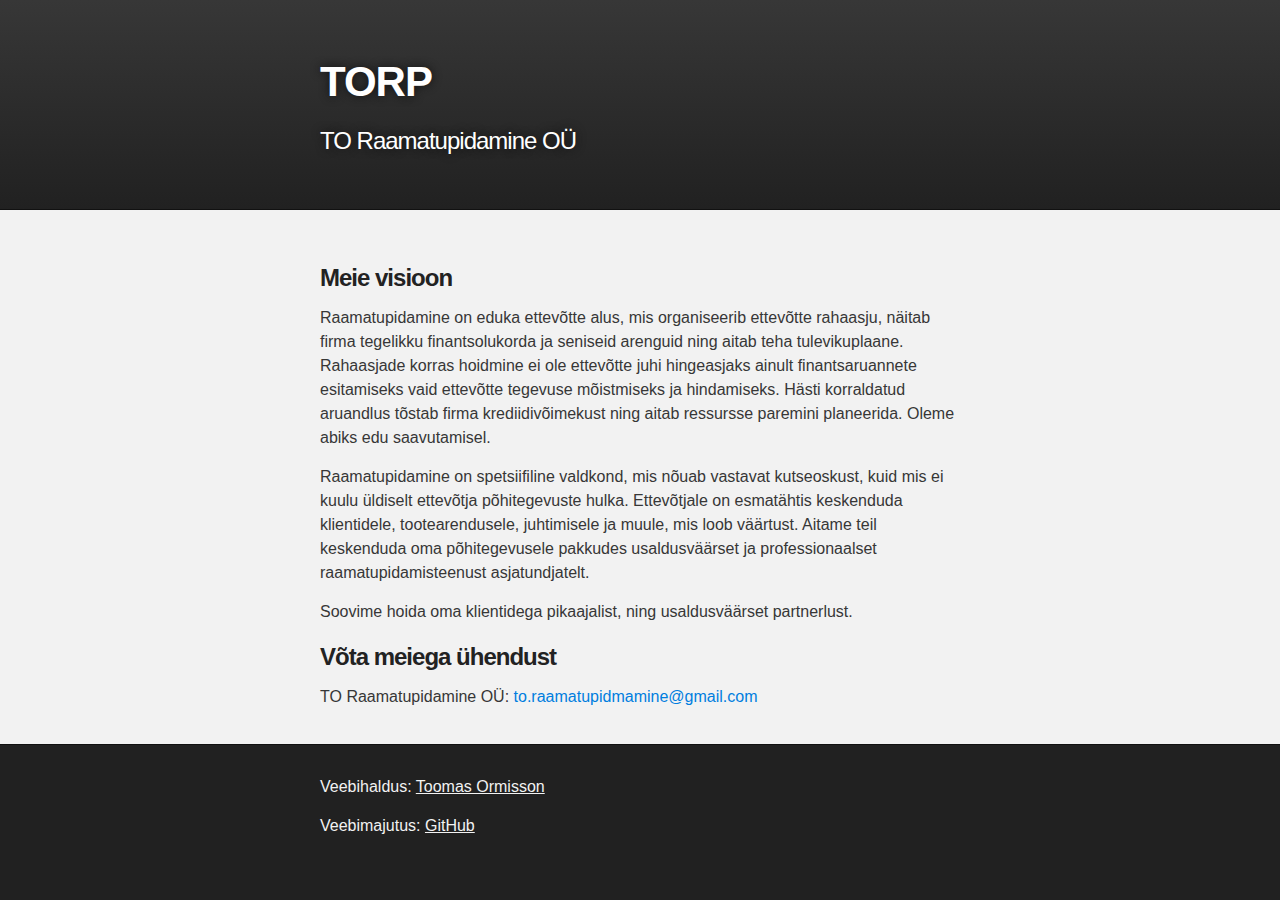
==== index.html @ 8da76a46 "Update index.html" ====
<!DOCTYPE html>
<html>

  <head>
    <meta charset='utf-8'>
    <meta http-equiv="X-UA-Compatible" content="chrome=1">
    <meta name="description" content="Torp.GitHub.io : Tiina Ormisson Raamatupidamine">

    <link rel="stylesheet" type="text/css" media="screen" href="stylesheets/stylesheet.css">

    <title>TO Raamatupidamine OÜ</title>
  </head>

  <body>

    <!-- HEADER -->
    <div id="header_wrap" class="outer">
        <header class="inner">
          
          <h1 id="project_title">TORP</h1>
          <h2 id="project_tagline">TO Raamatupidamine OÜ</h2>

        </header>
    </div>

    <!-- MAIN CONTENT -->
    <div id="main_content_wrap" class="outer">
      <section id="main_content" class="inner">
        <h3>
<a id="welcome-to-github-pages" class="anchor" href="#welcome-to-github-pages" aria-hidden="true"><span class="octicon octicon-link"></span></a>Meie visioon</h3>

<p>Raamatupidamine on eduka ettevõtte alus, mis organiseerib ettevõtte rahaasju, näitab firma tegelikku finantsolukorda ja seniseid arenguid ning aitab teha tulevikuplaane.  Rahaasjade korras hoidmine ei ole ettevõtte juhi hingeasjaks ainult finantsaruannete esitamiseks vaid ettevõtte tegevuse mõistmiseks ja hindamiseks. Hästi korraldatud aruandlus tõstab firma krediidivõimekust ning aitab ressursse paremini planeerida. Oleme abiks edu saavutamisel.</p>
<p>Raamatupidamine on spetsiifiline valdkond, mis nõuab vastavat kutseoskust, kuid mis ei kuulu üldiselt ettevõtja põhitegevuste hulka. Ettevõtjale on esmatähtis keskenduda klientidele, tootearendusele, juhtimisele ja muule, mis loob väärtust. Aitame teil keskenduda oma põhitegevusele pakkudes usaldusväärset ja professionaalset raamatupidamisteenust asjatundjatelt.</p>
<p>Soovime hoida oma klientidega pikaajalist, ning usaldusväärset partnerlust.</p>

<h3>
<a id="support-or-contact" class="anchor" href="#support-or-contact" aria-hidden="true"><span class="octicon octicon-link"></span></a>Võta meiega ühendust</h3>

<p>TO Raamatupidamine OÜ: <a href="mailto:to.raamatupidmamine@gmail.com">to.raamatupidmamine@gmail.com</a></p>
      </section>
    </div>

    <!-- FOOTER  -->
    <div id="footer_wrap" class="outer">
      <footer class="inner">
        <p class="copyright">Veebihaldus: <a href="https://www.linkedin.com/profile/preview?vpa=pub&locale=en_US">Toomas Ormisson</a></p>
        <p>Veebimajutus: <a href="http://pages.github.com">GitHub</a></p>
      </footer>
    </div>

    

  </body>
</html>
---- stylesheets/stylesheet.css ----
/*******************************************************************************
Slate Theme for GitHub Pages
by Jason Costello, @jsncostello
*******************************************************************************/

@import url(pygment_trac.css);

/*******************************************************************************
MeyerWeb Reset
*******************************************************************************/

html, body, div, span, applet, object, iframe,
h1, h2, h3, h4, h5, h6, p, blockquote, pre,
a, abbr, acronym, address, big, cite, code,
del, dfn, em, img, ins, kbd, q, s, samp,
small, strike, strong, sub, sup, tt, var,
b, u, i, center,
dl, dt, dd, ol, ul, li,
fieldset, form, label, legend,
table, caption, tbody, tfoot, thead, tr, th, td,
article, aside, canvas, details, embed,
figure, figcaption, footer, header, hgroup,
menu, nav, output, ruby, section, summary,
time, mark, audio, video {
  margin: 0;
  padding: 0;
  border: 0;
  font: inherit;
  vertical-align: baseline;
}

/* HTML5 display-role reset for older browsers */
article, aside, details, figcaption, figure,
footer, header, hgroup, menu, nav, section {
  display: block;
}

ol, ul {
  list-style: none;
}

table {
  border-collapse: collapse;
  border-spacing: 0;
}

/*******************************************************************************
Theme Styles
*******************************************************************************/

body {
  box-sizing: border-box;
  color:#373737;
  background: #212121;
  font-size: 16px;
  font-family: 'Myriad Pro', Calibri, Helvetica, Arial, sans-serif;
  line-height: 1.5;
  -webkit-font-smoothing: antialiased;
}

h1, h2, h3, h4, h5, h6 {
  margin: 10px 0;
  font-weight: 700;
  color:#222222;
  font-family: 'Lucida Grande', 'Calibri', Helvetica, Arial, sans-serif;
  letter-spacing: -1px;
}

h1 {
  font-size: 36px;
  font-weight: 700;
}

h2 {
  padding-bottom: 10px;
  font-size: 32px;
  background: url('../images/bg_hr.png') repeat-x bottom;
}

h3 {
  font-size: 24px;
}

h4 {
  font-size: 21px;
}

h5 {
  font-size: 18px;
}

h6 {
  font-size: 16px;
}

p {
  margin: 10px 0 15px 0;
}

footer p {
  color: #f2f2f2;
}

a {
  text-decoration: none;
  color: #007edf;
  text-shadow: none;

  transition: color 0.5s ease;
  transition: text-shadow 0.5s ease;
  -webkit-transition: color 0.5s ease;
  -webkit-transition: text-shadow 0.5s ease;
  -moz-transition: color 0.5s ease;
  -moz-transition: text-shadow 0.5s ease;
  -o-transition: color 0.5s ease;
  -o-transition: text-shadow 0.5s ease;
  -ms-transition: color 0.5s ease;
  -ms-transition: text-shadow 0.5s ease;
}

a:hover, a:focus {text-decoration: underline;}

footer a {
  color: #F2F2F2;
  text-decoration: underline;
}

em {
  font-style: italic;
}

strong {
  font-weight: bold;
}

img {
  position: relative;
  margin: 0 auto;
  max-width: 739px;
  padding: 5px;
  margin: 10px 0 10px 0;
  border: 1px solid #ebebeb;

  box-shadow: 0 0 5px #ebebeb;
  -webkit-box-shadow: 0 0 5px #ebebeb;
  -moz-box-shadow: 0 0 5px #ebebeb;
  -o-box-shadow: 0 0 5px #ebebeb;
  -ms-box-shadow: 0 0 5px #ebebeb;
}

p img {
  display: inline;
  margin: 0;
  padding: 0;
  vertical-align: middle;
  text-align: center;
  border: none;
}

pre, code {
  width: 100%;
  color: #222;
  background-color: #fff;

  font-family: Monaco, "Bitstream Vera Sans Mono", "Lucida Console", Terminal, monospace;
  font-size: 14px;

  border-radius: 2px;
  -moz-border-radius: 2px;
  -webkit-border-radius: 2px;
}

pre {
  width: 100%;
  padding: 10px;
  box-shadow: 0 0 10px rgba(0,0,0,.1);
  overflow: auto;
}

code {
  padding: 3px;
  margin: 0 3px;
  box-shadow: 0 0 10px rgba(0,0,0,.1);
}

pre code {
  display: block;
  box-shadow: none;
}

blockquote {
  color: #666;
  margin-bottom: 20px;
  padding: 0 0 0 20px;
  border-left: 3px solid #bbb;
}


ul, ol, dl {
  margin-bottom: 15px
}

ul {
  list-style-position: inside;
  list-style: disc;
  padding-left: 20px;
}

ol {
  list-style-position: inside;
  list-style: decimal;
  padding-left: 20px;
}

dl dt {
  font-weight: bold;
}

dl dd {
  padding-left: 20px;
  font-style: italic;
}

dl p {
  padding-left: 20px;
  font-style: italic;
}

hr {
  height: 1px;
  margin-bottom: 5px;
  border: none;
  background: url('../images/bg_hr.png') repeat-x center;
}

table {
  border: 1px solid #373737;
  margin-bottom: 20px;
  text-align: left;
 }

th {
  font-family: 'Lucida Grande', 'Helvetica Neue', Helvetica, Arial, sans-serif;
  padding: 10px;
  background: #373737;
  color: #fff;
 }

td {
  padding: 10px;
  border: 1px solid #373737;
 }

form {
  background: #f2f2f2;
  padding: 20px;
}

/*******************************************************************************
Full-Width Styles
*******************************************************************************/

.outer {
  width: 100%;
}

.inner {
  position: relative;
  max-width: 640px;
  padding: 20px 10px;
  margin: 0 auto;
}

#forkme_banner {
  display: block;
  position: absolute;
  top:0;
  right: 10px;
  z-index: 10;
  padding: 10px 50px 10px 10px;
  color: #fff;
  background: url('../images/blacktocat.png') #0090ff no-repeat 95% 50%;
  font-weight: 700;
  box-shadow: 0 0 10px rgba(0,0,0,.5);
  border-bottom-left-radius: 2px;
  border-bottom-right-radius: 2px;
}

#header_wrap {
  background: #212121;
  background: -moz-linear-gradient(top, #373737, #212121);
  background: -webkit-linear-gradient(top, #373737, #212121);
  background: -ms-linear-gradient(top, #373737, #212121);
  background: -o-linear-gradient(top, #373737, #212121);
  background: linear-gradient(top, #373737, #212121);
}

#header_wrap .inner {
  padding: 50px 10px 30px 10px;
}

#project_title {
  margin: 0;
  color: #fff;
  font-size: 42px;
  font-weight: 700;
  text-shadow: #111 0px 0px 10px;
}

#project_tagline {
  color: #fff;
  font-size: 24px;
  font-weight: 300;
  background: none;
  text-shadow: #111 0px 0px 10px;
}

#downloads {
  position: absolute;
  width: 210px;
  z-index: 10;
  bottom: -40px;
  right: 0;
  height: 70px;
  background: url('../images/icon_download.png') no-repeat 0% 90%;
}

.zip_download_link {
  display: block;
  float: right;
  width: 90px;
  height:70px;
  text-indent: -5000px;
  overflow: hidden;
  background: url(../images/sprite_download.png) no-repeat bottom left;
}

.tar_download_link {
  display: block;
  float: right;
  width: 90px;
  height:70px;
  text-indent: -5000px;
  overflow: hidden;
  background: url(../images/sprite_download.png) no-repeat bottom right;
  margin-left: 10px;
}

.zip_download_link:hover {
  background: url(../images/sprite_download.png) no-repeat top left;
}

.tar_download_link:hover {
  background: url(../images/sprite_download.png) no-repeat top right;
}

#main_content_wrap {
  background: #f2f2f2;
  border-top: 1px solid #111;
  border-bottom: 1px solid #111;
}

#main_content {
  padding-top: 40px;
}

#footer_wrap {
  background: #212121;
}



/*******************************************************************************
Small Device Styles
*******************************************************************************/

@media screen and (max-width: 480px) {
  body {
    font-size:14px;
  }

  #downloads {
    display: none;
  }

  .inner {
    min-width: 320px;
    max-width: 480px;
  }

  #project_title {
  font-size: 32px;
  }

  h1 {
    font-size: 28px;
  }

  h2 {
    font-size: 24px;
  }

  h3 {
    font-size: 21px;
  }

  h4 {
    font-size: 18px;
  }

  h5 {
    font-size: 14px;
  }

  h6 {
    font-size: 12px;
  }

  code, pre {
    min-width: 320px;
    max-width: 480px;
    font-size: 11px;
  }

}
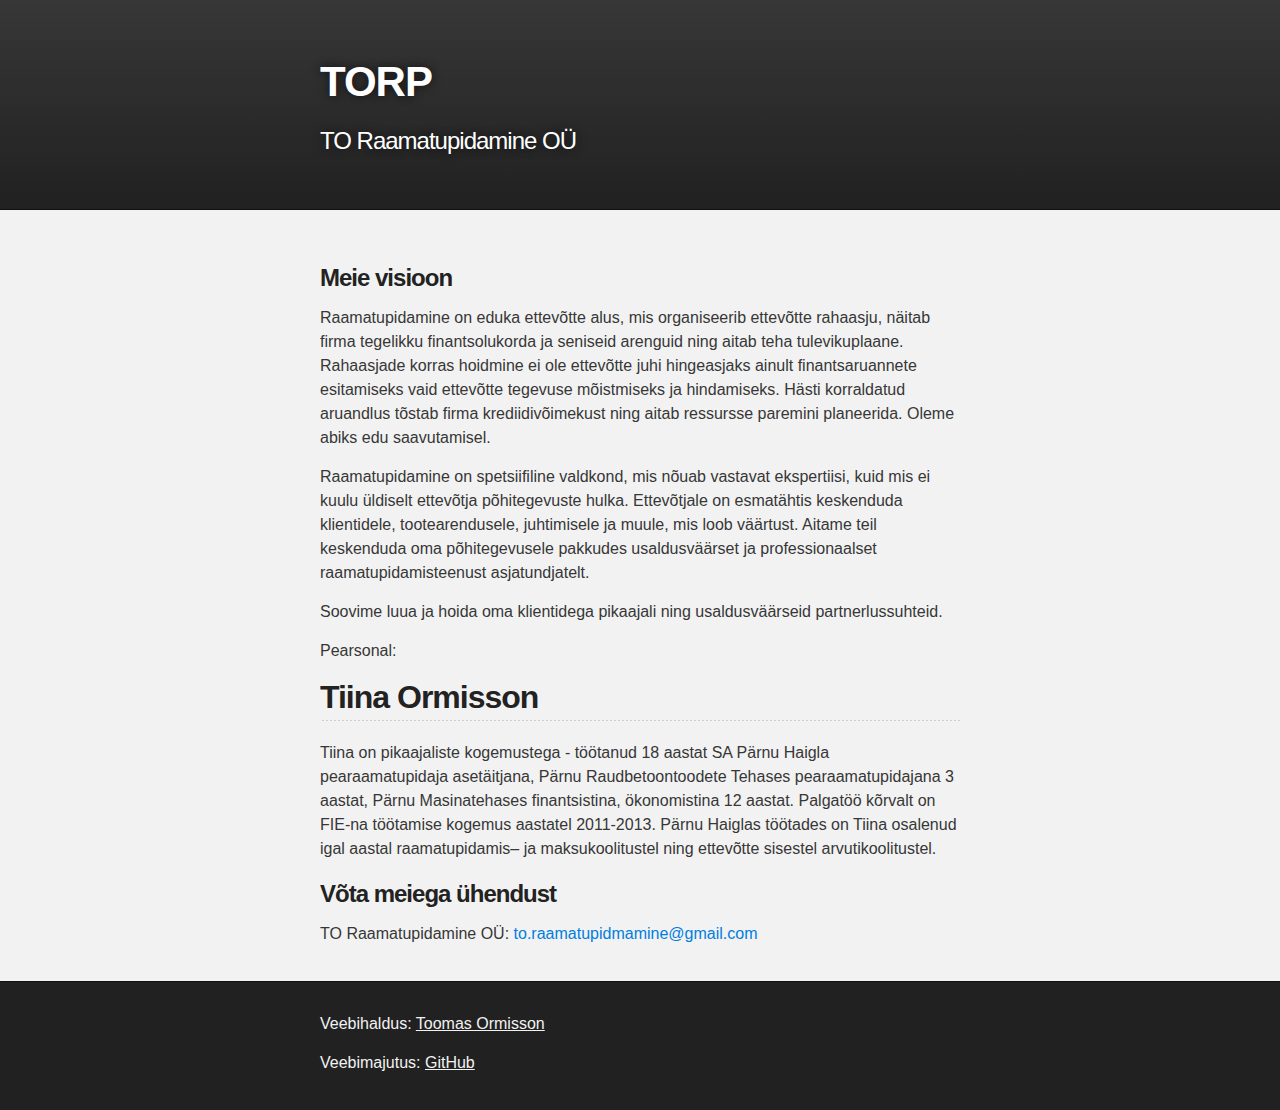
==== commit ac862077: "CV index.html" ====
--- a/index.html
+++ b/index.html
@@ -30,8 +30,14 @@
 <a id="welcome-to-github-pages" class="anchor" href="#welcome-to-github-pages" aria-hidden="true"><span class="octicon octicon-link"></span></a>Meie visioon</h3>
 
 <p>Raamatupidamine on eduka ettevõtte alus, mis organiseerib ettevõtte rahaasju, näitab firma tegelikku finantsolukorda ja seniseid arenguid ning aitab teha tulevikuplaane.  Rahaasjade korras hoidmine ei ole ettevõtte juhi hingeasjaks ainult finantsaruannete esitamiseks vaid ettevõtte tegevuse mõistmiseks ja hindamiseks. Hästi korraldatud aruandlus tõstab firma krediidivõimekust ning aitab ressursse paremini planeerida. Oleme abiks edu saavutamisel.</p>
-<p>Raamatupidamine on spetsiifiline valdkond, mis nõuab vastavat kutseoskust, kuid mis ei kuulu üldiselt ettevõtja põhitegevuste hulka. Ettevõtjale on esmatähtis keskenduda klientidele, tootearendusele, juhtimisele ja muule, mis loob väärtust. Aitame teil keskenduda oma põhitegevusele pakkudes usaldusväärset ja professionaalset raamatupidamisteenust asjatundjatelt.</p>
-<p>Soovime hoida oma klientidega pikaajalist, ning usaldusväärset partnerlust.</p>
+<p>Raamatupidamine on spetsiifiline valdkond, mis nõuab vastavat ekspertiisi, kuid mis ei kuulu üldiselt ettevõtja põhitegevuste hulka. Ettevõtjale on esmatähtis keskenduda klientidele, tootearendusele, juhtimisele ja muule, mis loob väärtust. Aitame teil keskenduda oma põhitegevusele pakkudes usaldusväärset ja professionaalset raamatupidamisteenust asjatundjatelt.</p>
+<p>Soovime luua ja hoida oma klientidega pikaajali ning usaldusväärseid partnerlussuhteid.</p>
+
+<a id="welcome-to-github-pages" class="anchor" href="#welcome-to-github-pages" aria-hidden="true"><span class="octicon octicon-link"></span></a>Pearsonal:</h3>
+<h2>Tiina Ormisson</h2>
+<p>Tiina on pikaajaliste kogemustega - töötanud 18 aastat SA Pärnu Haigla pearaamatupidaja asetäitjana, Pärnu Raudbetoontoodete Tehases pearaamatupidajana 3 aastat, Pärnu Masinatehases finantsistina, ökonomistina 12 aastat. Palgatöö kõrvalt on FIE-na töötamise kogemus aastatel 2011-2013.
+Pärnu Haiglas töötades on Tiina osalenud igal aastal  raamatupidamis– ja maksukoolitustel ning ettevõtte sisestel arvutikoolitustel.
+</p>
 
 <h3>
 <a id="support-or-contact" class="anchor" href="#support-or-contact" aria-hidden="true"><span class="octicon octicon-link"></span></a>Võta meiega ühendust</h3>
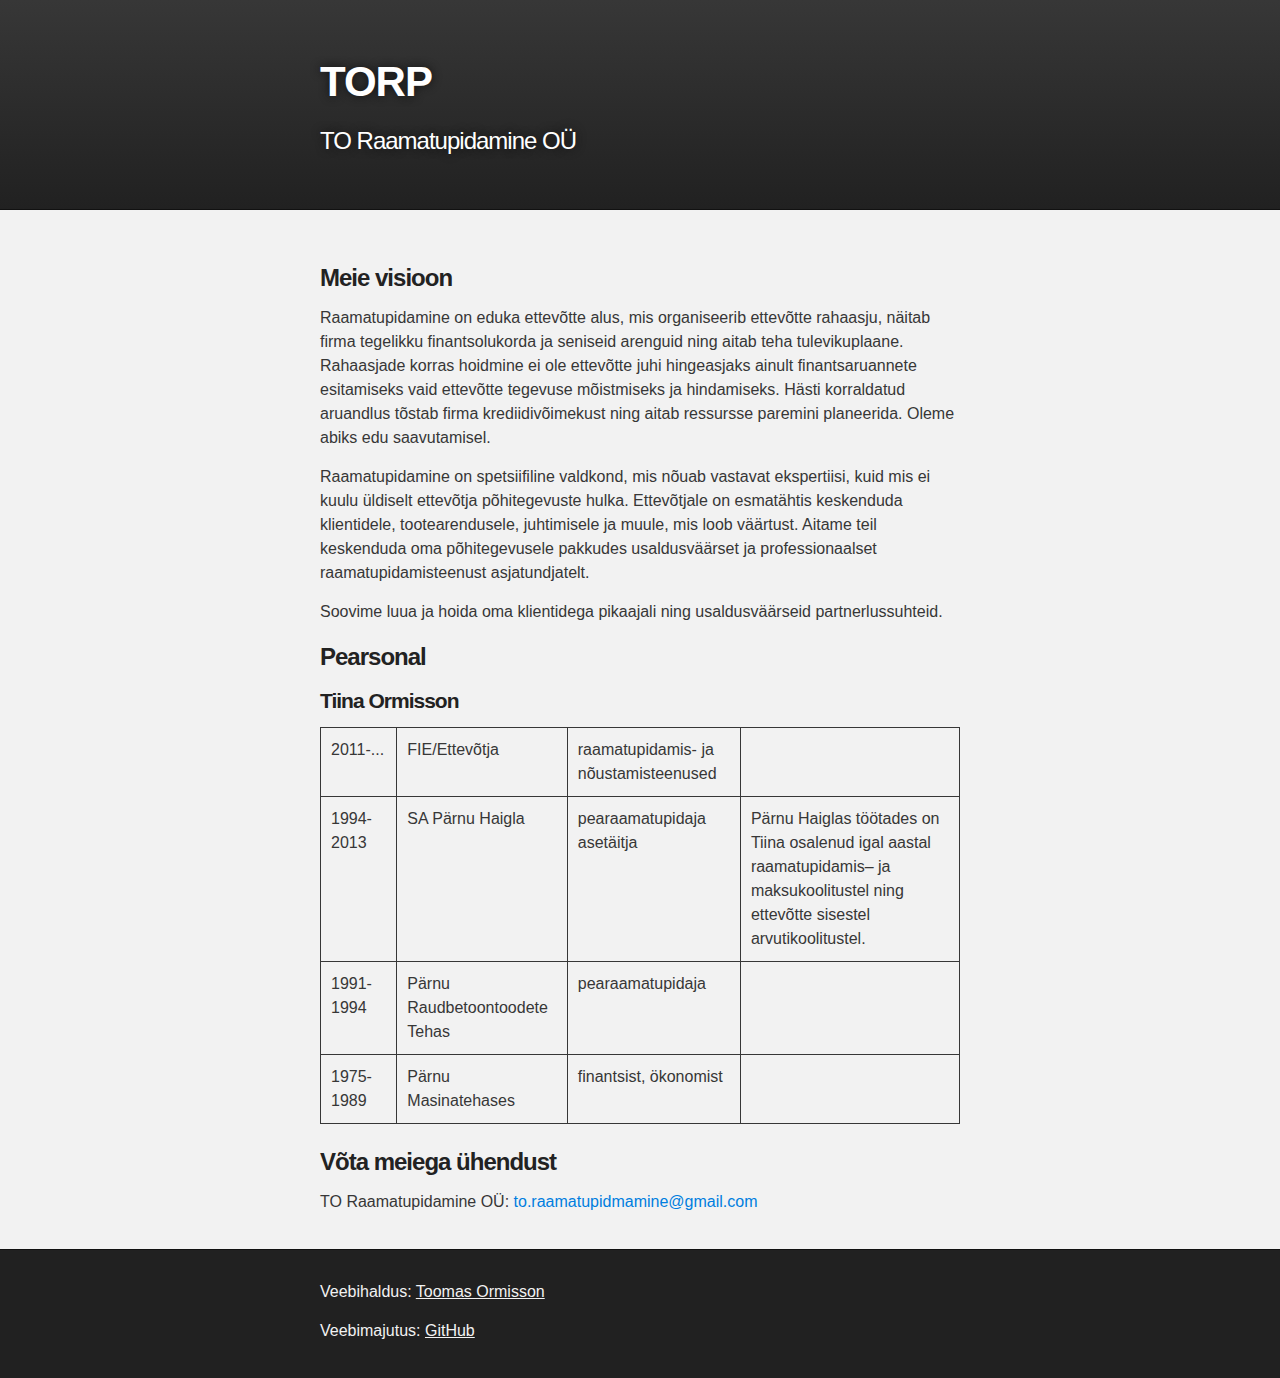
==== commit 5e3e8d17: "cv table" ====
--- a/index.html
+++ b/index.html
@@ -26,18 +26,43 @@
     <!-- MAIN CONTENT -->
     <div id="main_content_wrap" class="outer">
       <section id="main_content" class="inner">
-        <h3>
-<a id="welcome-to-github-pages" class="anchor" href="#welcome-to-github-pages" aria-hidden="true"><span class="octicon octicon-link"></span></a>Meie visioon</h3>
-
+        <h3><a id="welcome-to-github-pages" class="anchor" href="#welcome-to-github-pages" aria-hidden="true"><span class="octicon octicon-link"></span></a>Meie visioon</h3>
+        
 <p>Raamatupidamine on eduka ettevõtte alus, mis organiseerib ettevõtte rahaasju, näitab firma tegelikku finantsolukorda ja seniseid arenguid ning aitab teha tulevikuplaane.  Rahaasjade korras hoidmine ei ole ettevõtte juhi hingeasjaks ainult finantsaruannete esitamiseks vaid ettevõtte tegevuse mõistmiseks ja hindamiseks. Hästi korraldatud aruandlus tõstab firma krediidivõimekust ning aitab ressursse paremini planeerida. Oleme abiks edu saavutamisel.</p>
 <p>Raamatupidamine on spetsiifiline valdkond, mis nõuab vastavat ekspertiisi, kuid mis ei kuulu üldiselt ettevõtja põhitegevuste hulka. Ettevõtjale on esmatähtis keskenduda klientidele, tootearendusele, juhtimisele ja muule, mis loob väärtust. Aitame teil keskenduda oma põhitegevusele pakkudes usaldusväärset ja professionaalset raamatupidamisteenust asjatundjatelt.</p>
 <p>Soovime luua ja hoida oma klientidega pikaajali ning usaldusväärseid partnerlussuhteid.</p>
 
-<a id="welcome-to-github-pages" class="anchor" href="#welcome-to-github-pages" aria-hidden="true"><span class="octicon octicon-link"></span></a>Pearsonal:</h3>
-<h2>Tiina Ormisson</h2>
-<p>Tiina on pikaajaliste kogemustega - töötanud 18 aastat SA Pärnu Haigla pearaamatupidaja asetäitjana, Pärnu Raudbetoontoodete Tehases pearaamatupidajana 3 aastat, Pärnu Masinatehases finantsistina, ökonomistina 12 aastat. Palgatöö kõrvalt on FIE-na töötamise kogemus aastatel 2011-2013.
-Pärnu Haiglas töötades on Tiina osalenud igal aastal  raamatupidamis– ja maksukoolitustel ning ettevõtte sisestel arvutikoolitustel.
-</p>
+<h3><a id="welcome-to-github-pages" class="anchor" href="#welcome-to-github-pages" aria-hidden="true"><span class="octicon octicon-link"></span></a>Pearsonal</h3>
+
+<h4>Tiina Ormisson</h4>
+
+<table style="width:100%">
+  <tr>
+    <td>2011-...</td>
+    <td>FIE/Ettevõtja</td>		
+    <td>raamatupidamis- ja nõustamisteenused</td>
+    <td></td>
+  </tr>
+  <tr>
+    <td>1994-2013</td>
+    <td>SA Pärnu Haigla</td>		
+    <td>pearaamatupidaja asetäitja</td>
+    <td>Pärnu Haiglas töötades on Tiina osalenud igal aastal  raamatupidamis– ja maksukoolitustel ning ettevõtte sisestel arvutikoolitustel.</td>
+  </tr>
+  <tr>
+    <td>1991-1994</td>
+    <td>Pärnu Raudbetoontoodete Tehas</td>		
+    <td>pearaamatupidaja</td>
+    <td></td>
+  </tr>
+  <tr>
+    <td>1975-1989</td>
+    <td>Pärnu Masinatehases</td>		
+    <td>finantsist, ökonomist</td>
+    <td></td>
+  </tr>
+</table>
+
 
 <h3>
 <a id="support-or-contact" class="anchor" href="#support-or-contact" aria-hidden="true"><span class="octicon octicon-link"></span></a>Võta meiega ühendust</h3>
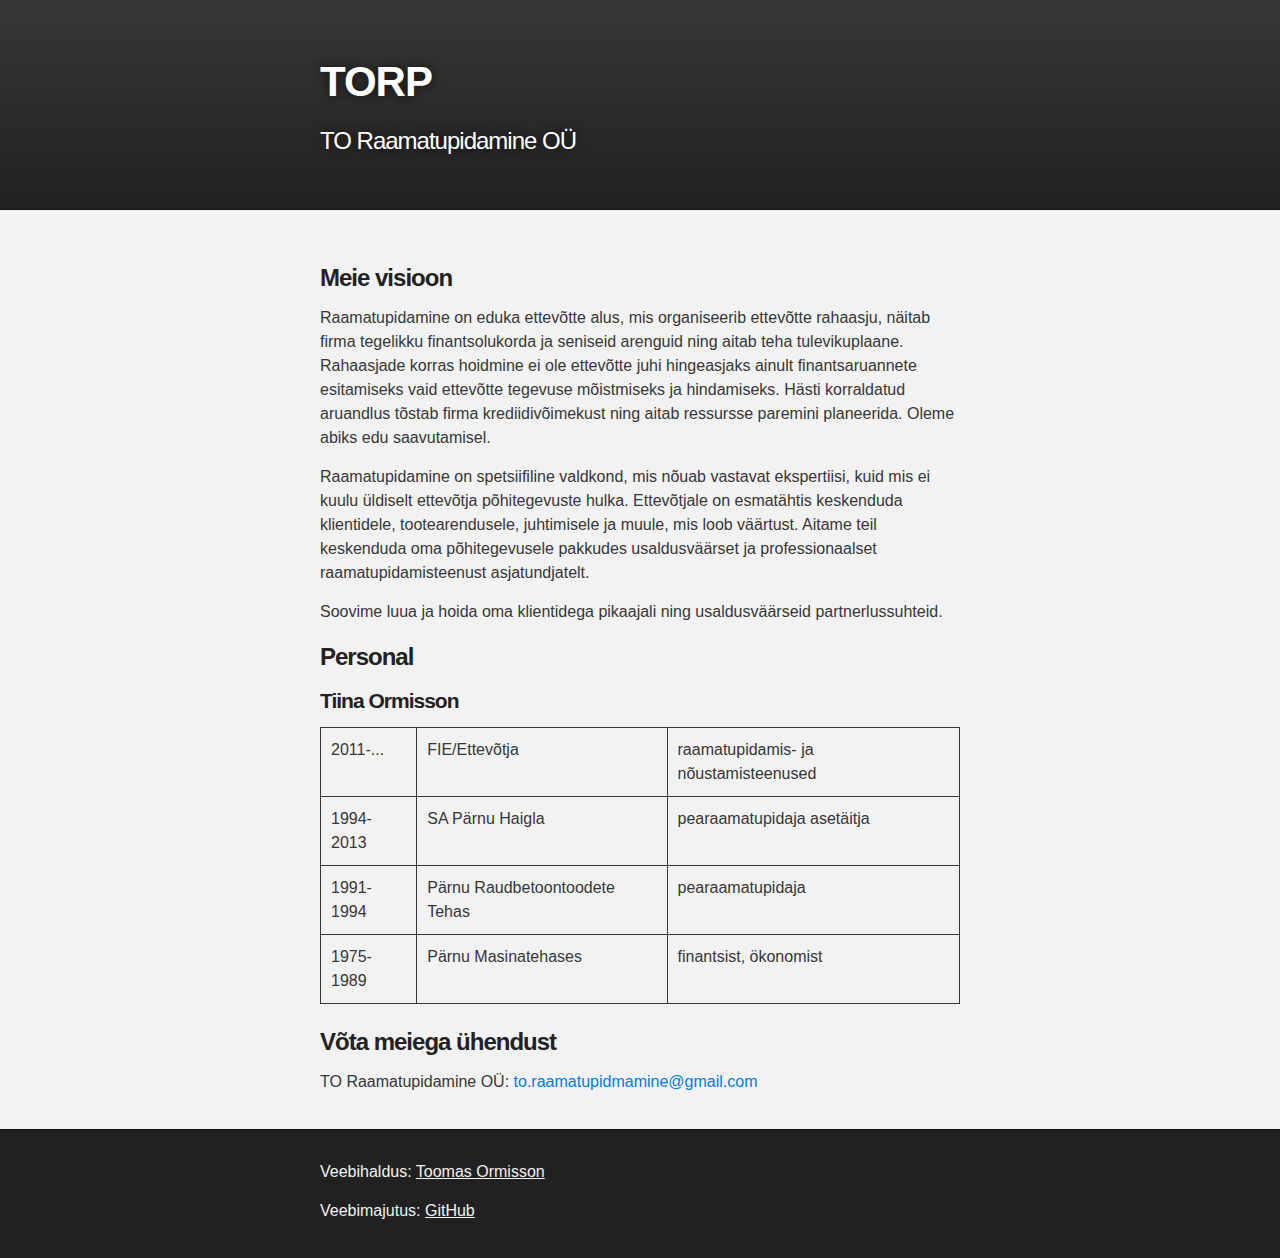
==== commit 51c45e52: "typo" ====
--- a/index.html
+++ b/index.html
@@ -32,7 +32,7 @@
 <p>Raamatupidamine on spetsiifiline valdkond, mis nõuab vastavat ekspertiisi, kuid mis ei kuulu üldiselt ettevõtja põhitegevuste hulka. Ettevõtjale on esmatähtis keskenduda klientidele, tootearendusele, juhtimisele ja muule, mis loob väärtust. Aitame teil keskenduda oma põhitegevusele pakkudes usaldusväärset ja professionaalset raamatupidamisteenust asjatundjatelt.</p>
 <p>Soovime luua ja hoida oma klientidega pikaajali ning usaldusväärseid partnerlussuhteid.</p>
 
-<h3><a id="welcome-to-github-pages" class="anchor" href="#welcome-to-github-pages" aria-hidden="true"><span class="octicon octicon-link"></span></a>Pearsonal</h3>
+<h3><a id="welcome-to-github-pages" class="anchor" href="#welcome-to-github-pages" aria-hidden="true"><span class="octicon octicon-link"></span></a>Personal</h3>
 
 <h4>Tiina Ormisson</h4>
 
@@ -41,25 +41,21 @@
     <td>2011-...</td>
     <td>FIE/Ettevõtja</td>		
     <td>raamatupidamis- ja nõustamisteenused</td>
-    <td></td>
   </tr>
   <tr>
     <td>1994-2013</td>
     <td>SA Pärnu Haigla</td>		
     <td>pearaamatupidaja asetäitja</td>
-    <td>Pärnu Haiglas töötades on Tiina osalenud igal aastal  raamatupidamis– ja maksukoolitustel ning ettevõtte sisestel arvutikoolitustel.</td>
   </tr>
   <tr>
     <td>1991-1994</td>
     <td>Pärnu Raudbetoontoodete Tehas</td>		
     <td>pearaamatupidaja</td>
-    <td></td>
   </tr>
   <tr>
     <td>1975-1989</td>
     <td>Pärnu Masinatehases</td>		
     <td>finantsist, ökonomist</td>
-    <td></td>
   </tr>
 </table>
 
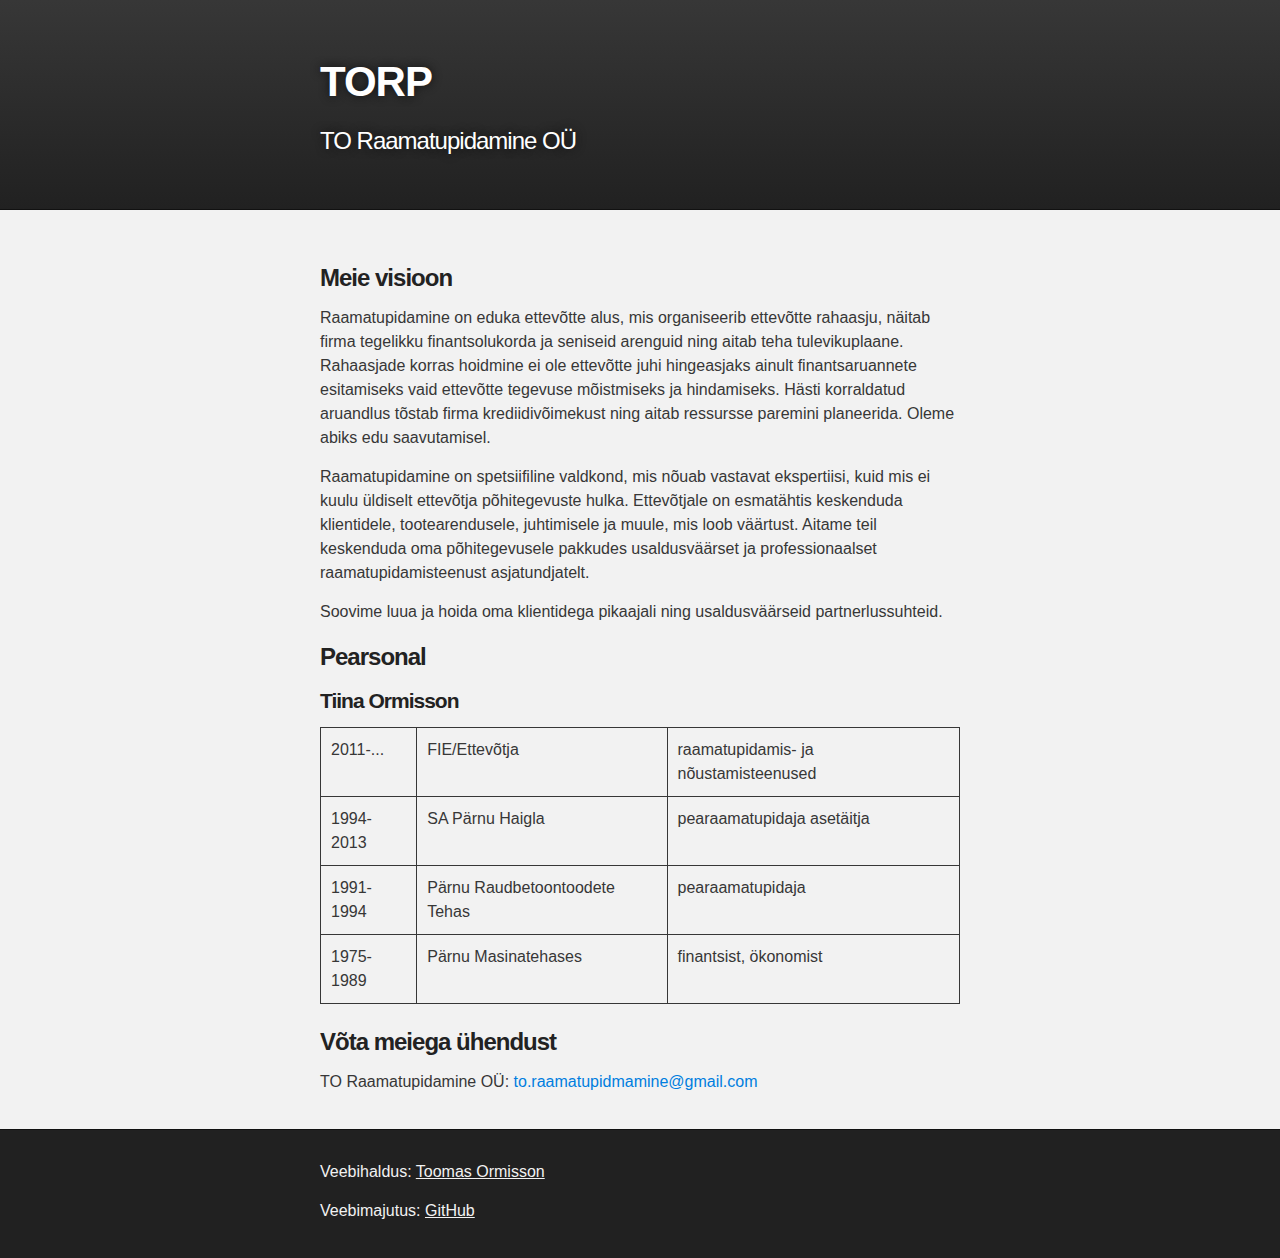
==== commit 1a90a0e1: "Revert "testcommit"" ====
--- a/index.html
+++ b/index.html
@@ -32,7 +32,7 @@
 <p>Raamatupidamine on spetsiifiline valdkond, mis nõuab vastavat ekspertiisi, kuid mis ei kuulu üldiselt ettevõtja põhitegevuste hulka. Ettevõtjale on esmatähtis keskenduda klientidele, tootearendusele, juhtimisele ja muule, mis loob väärtust. Aitame teil keskenduda oma põhitegevusele pakkudes usaldusväärset ja professionaalset raamatupidamisteenust asjatundjatelt.</p>
 <p>Soovime luua ja hoida oma klientidega pikaajali ning usaldusväärseid partnerlussuhteid.</p>
 
-<h3><a id="welcome-to-github-pages" class="anchor" href="#welcome-to-github-pages" aria-hidden="true"><span class="octicon octicon-link"></span></a>Personal</h3>
+<h3><a id="welcome-to-github-pages" class="anchor" href="#welcome-to-github-pages" aria-hidden="true"><span class="octicon octicon-link"></span></a>Pearsonal</h3>
 
 <h4>Tiina Ormisson</h4>
 
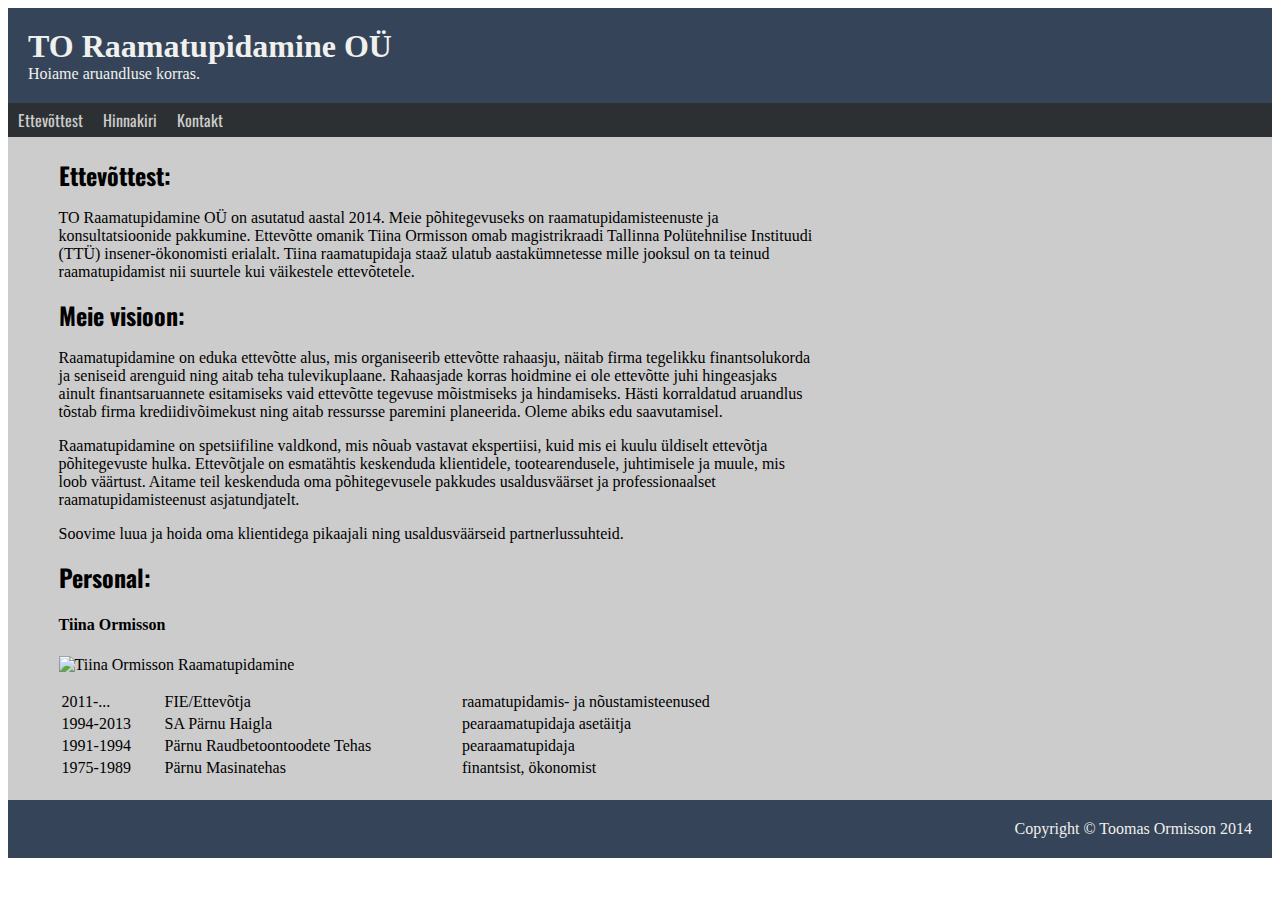
==== commit 0fc222e7: "changes to validate HTML/CSS" ====
--- a/index.html
+++ b/index.html
@@ -3,79 +3,90 @@
 
   <head>
     <meta charset='utf-8'>
-    <meta http-equiv="X-UA-Compatible" content="chrome=1">
-    <meta name="description" content="Torp.GitHub.io : Tiina Ormisson Raamatupidamine">
-
-    <link rel="stylesheet" type="text/css" media="screen" href="stylesheets/stylesheet.css">
-
+    <link rel="stylesheet" type="text/css" media="screen" href="css/main.css">
+<link href='http://fonts.googleapis.com/css?family=Oswald:400,700,300' rel='stylesheet' type='text/css'>
+<link href='http://fonts.googleapis.com/css?family=Tinos:400,700' rel='stylesheet' type='text/css'>
     <title>TO Raamatupidamine OÜ</title>
   </head>
 
   <body>
+  
+<div id="container">
+	<div id="header">
+		<h1>
+			TO Raamatupidamine OÜ
+		</h1>
+		Hoiame aruandluse korras.
+	</div>
+	<div id="navigation">
+		<ul>
+			<li><a href="index.html">Ettevõttest</a></li>
+			<li><a href="hinnakiri.html">Hinnakiri</a></li>
+			<li><a href="kontakt.html">Kontakt</a></li>
+		</ul>
+	</div>
+	<div id="content-container">
+		<div id="content">
+			
+			<h2>Ettevõttest:</h2>
+			<p>
+			TO Raamatupidamine OÜ on asutatud aastal 2014. Meie põhitegevuseks on raamatupidamisteenuste ja konsultatsioonide pakkumine.
+			Ettevõtte omanik Tiina Ormisson omab magistrikraadi Tallinna Polütehnilise Instituudi (TTÜ) insener-ökonomisti erialalt. Tiina
+			raamatupidaja staaž ulatub aastakümnetesse mille jooksul on ta teinud raamatupidamist nii suurtele kui väikestele ettevõtetele.
+			</p>
+			
+			<h2>Meie visioon:</h2>
+			<p>
+			Raamatupidamine on eduka ettevõtte alus, mis organiseerib ettevõtte rahaasju, näitab firma tegelikku finantsolukorda ja seniseid arenguid ning aitab teha tulevikuplaane. Rahaasjade korras hoidmine ei ole ettevõtte juhi hingeasjaks ainult finantsaruannete esitamiseks vaid ettevõtte tegevuse mõistmiseks ja hindamiseks. Hästi korraldatud aruandlus tõstab firma krediidivõimekust ning aitab ressursse paremini planeerida. Oleme abiks edu saavutamisel.
+			</p>
+			
+			<p>
+			Raamatupidamine on spetsiifiline valdkond, mis nõuab vastavat ekspertiisi, kuid mis ei kuulu üldiselt ettevõtja põhitegevuste hulka. Ettevõtjale on esmatähtis keskenduda klientidele, tootearendusele, juhtimisele ja muule, mis loob väärtust. Aitame teil keskenduda oma põhitegevusele pakkudes usaldusväärset ja professionaalset raamatupidamisteenust asjatundjatelt.
+			</p>
+			<p>
+			Soovime luua ja hoida oma klientidega pikaajali ning usaldusväärseid partnerlussuhteid.
+			</p>
+			
+			<h2>Personal:</h2>
+			
+				<h4>Tiina Ormisson</h4>
+				<p><img src="torp.png" alt="Tiina Ormisson Raamatupidamine" title="Tiina Ormisson" id="image"/></p>
+				<table style="width:100%">
+				  <tr>
+					<td>2011-...</td>
+					<td>FIE/Ettevõtja</td>		
+					<td>raamatupidamis- ja nõustamisteenused</td>
+				  </tr>
+				  <tr>
+					<td>1994-2013</td>
+					<td>SA Pärnu Haigla</td>		
+					<td>pearaamatupidaja asetäitja</td>
+				  </tr>
+				  <tr>
+					<td>1991-1994</td>
+					<td>Pärnu Raudbetoontoodete Tehas</td>		
+					<td>pearaamatupidaja</td>
+				  </tr>
+				  <tr>
+					<td>1975-1989</td>
+					<td>Pärnu Masinatehas</td>		
+					<td>finantsist, ökonomist</td>
+				  </tr>
+				</table>
+			
 
-    <!-- HEADER -->
-    <div id="header_wrap" class="outer">
-        <header class="inner">
-          
-          <h1 id="project_title">TORP</h1>
-          <h2 id="project_tagline">TO Raamatupidamine OÜ</h2>
-
-        </header>
-    </div>
-
-    <!-- MAIN CONTENT -->
-    <div id="main_content_wrap" class="outer">
-      <section id="main_content" class="inner">
-        <h3><a id="welcome-to-github-pages" class="anchor" href="#welcome-to-github-pages" aria-hidden="true"><span class="octicon octicon-link"></span></a>Meie visioon</h3>
-        
-<p>Raamatupidamine on eduka ettevõtte alus, mis organiseerib ettevõtte rahaasju, näitab firma tegelikku finantsolukorda ja seniseid arenguid ning aitab teha tulevikuplaane.  Rahaasjade korras hoidmine ei ole ettevõtte juhi hingeasjaks ainult finantsaruannete esitamiseks vaid ettevõtte tegevuse mõistmiseks ja hindamiseks. Hästi korraldatud aruandlus tõstab firma krediidivõimekust ning aitab ressursse paremini planeerida. Oleme abiks edu saavutamisel.</p>
-<p>Raamatupidamine on spetsiifiline valdkond, mis nõuab vastavat ekspertiisi, kuid mis ei kuulu üldiselt ettevõtja põhitegevuste hulka. Ettevõtjale on esmatähtis keskenduda klientidele, tootearendusele, juhtimisele ja muule, mis loob väärtust. Aitame teil keskenduda oma põhitegevusele pakkudes usaldusväärset ja professionaalset raamatupidamisteenust asjatundjatelt.</p>
-<p>Soovime luua ja hoida oma klientidega pikaajali ning usaldusväärseid partnerlussuhteid.</p>
-
-<h3><a id="welcome-to-github-pages" class="anchor" href="#welcome-to-github-pages" aria-hidden="true"><span class="octicon octicon-link"></span></a>Pearsonal</h3>
-
-<h4>Tiina Ormisson</h4>
-
-<table style="width:100%">
-  <tr>
-    <td>2011-...</td>
-    <td>FIE/Ettevõtja</td>		
-    <td>raamatupidamis- ja nõustamisteenused</td>
-  </tr>
-  <tr>
-    <td>1994-2013</td>
-    <td>SA Pärnu Haigla</td>		
-    <td>pearaamatupidaja asetäitja</td>
-  </tr>
-  <tr>
-    <td>1991-1994</td>
-    <td>Pärnu Raudbetoontoodete Tehas</td>		
-    <td>pearaamatupidaja</td>
-  </tr>
-  <tr>
-    <td>1975-1989</td>
-    <td>Pärnu Masinatehases</td>		
-    <td>finantsist, ökonomist</td>
-  </tr>
-</table>
-
-
-<h3>
-<a id="support-or-contact" class="anchor" href="#support-or-contact" aria-hidden="true"><span class="octicon octicon-link"></span></a>Võta meiega ühendust</h3>
-
-<p>TO Raamatupidamine OÜ: <a href="mailto:to.raamatupidmamine@gmail.com">to.raamatupidmamine@gmail.com</a></p>
-      </section>
-    </div>
-
-    <!-- FOOTER  -->
-    <div id="footer_wrap" class="outer">
-      <footer class="inner">
-        <p class="copyright">Veebihaldus: <a href="https://www.linkedin.com/profile/preview?vpa=pub&locale=en_US">Toomas Ormisson</a></p>
-        <p>Veebimajutus: <a href="http://pages.github.com">GitHub</a></p>
-      </footer>
-    </div>
-
-    
+		</div>
+		
+		<div id="aside">
+			<h3></h3>
+			<p></p>
+		</div>
+		
+		<div id="footer">
+			Copyright © Toomas Ormisson 2014
+		</div>
+	</div>
+</div>
 
   </body>
 </html>
--- a/css/main.css
+++ b/css/main.css
@@ -0,0 +1,110 @@
+h2 {
+font-family: Oswald;
+}
+
+#image
+{
+width: 20%;
+height: 20%;
+}
+
+
+#container
+{
+	margin: 0 auto;
+	width: 100%;
+	background: #fff;
+
+}
+
+#header
+{
+	background: #354458;
+	padding: 20px;
+
+font-family: 'Tinos', serif;
+	color: #F0F1EE;
+
+}
+
+#header h1 { margin: 0; }
+
+#navigation
+{
+	font-family: Oswald;
+	float: left;
+	width: 100%;
+	background: #2D3033;
+}
+
+#navigation ul
+{
+	margin: 0;
+	padding: 0;
+}
+
+#navigation ul li
+{
+	list-style-type: none;
+	display: inline;
+}
+
+#navigation li a
+{
+	display: block;
+	float: left;
+	padding: 5px 10px;
+	color: #CCCCCC;
+	text-decoration: none;
+	
+
+}
+
+#navigation li a:hover { background: #591E23; }
+
+#content-container
+{
+	float: left;
+	width: 100%;
+	background: #CCCCCC;
+	
+}
+
+#content
+{
+	clear: left;
+	float: left;
+	width: 60%;
+
+	padding: 20px 0;
+	margin: 0 0 0 4%;
+	display: inline;
+	font-family: 'Tinos', serif;
+	
+	
+	
+}
+
+#content h2 { margin: 0; }
+
+#aside
+{
+	float: right;
+	width: 26%;
+	padding: 20px 0;
+	margin: 0 3% 0 0;
+	display: inline;
+}
+
+#aside h3 { margin: 0; }
+
+#footer
+{
+	clear: left;
+	background: #354458;
+	text-align: right;
+	color: #F0F1EE;
+	font-family: 'Tinos', serif;
+	padding: 20px;
+	height: 1%;
+}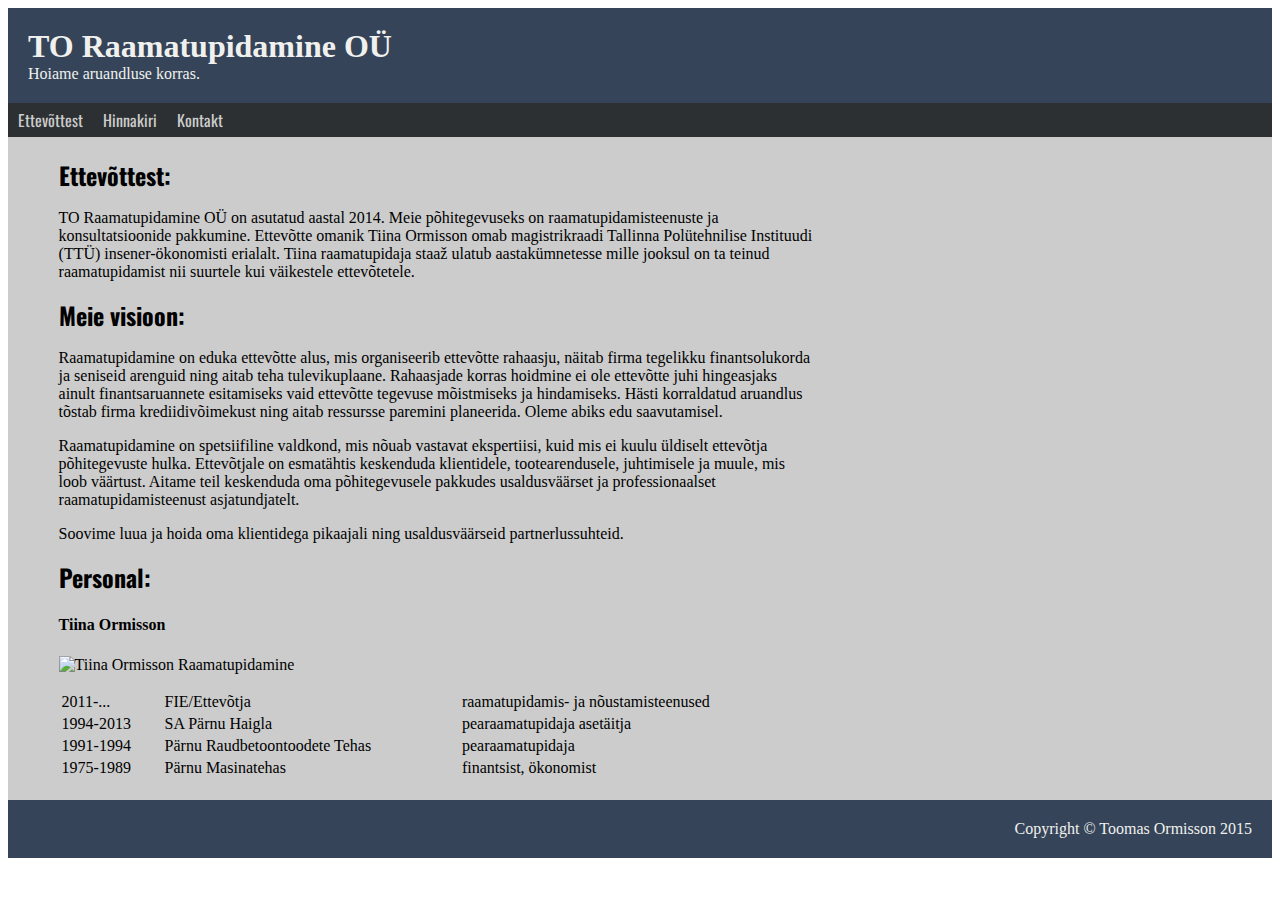
==== commit f3d52e40: "Added google analytics script" ====
--- a/index.html
+++ b/index.html
@@ -4,9 +4,21 @@
   <head>
     <meta charset='utf-8'>
     <link rel="stylesheet" type="text/css" media="screen" href="css/main.css">
-<link href='http://fonts.googleapis.com/css?family=Oswald:400,700,300' rel='stylesheet' type='text/css'>
-<link href='http://fonts.googleapis.com/css?family=Tinos:400,700' rel='stylesheet' type='text/css'>
-    <title>TO Raamatupidamine OÜ</title>
+	<link href='http://fonts.googleapis.com/css?family=Oswald:400,700,300' rel='stylesheet' type='text/css'>
+	<link href='http://fonts.googleapis.com/css?family=Tinos:400,700' rel='stylesheet' type='text/css'>
+    <title>TO Raamatupidamine OÜ - Ettevõttest</title>
+	
+	<script>
+	  (function(i,s,o,g,r,a,m){i['GoogleAnalyticsObject']=r;i[r]=i[r]||function(){
+	  (i[r].q=i[r].q||[]).push(arguments)},i[r].l=1*new Date();a=s.createElement(o),
+	  m=s.getElementsByTagName(o)[0];a.async=1;a.src=g;m.parentNode.insertBefore(a,m)
+	  })(window,document,'script','//www.google-analytics.com/analytics.js','ga');
+
+	  ga('create', 'UA-58100432-1', 'auto');
+	  ga('send', 'pageview');
+
+	</script>
+	
   </head>
 
   <body>
@@ -78,12 +90,11 @@
 		</div>
 		
 		<div id="aside">
-			<h3></h3>
-			<p></p>
+
 		</div>
 		
 		<div id="footer">
-			Copyright © Toomas Ormisson 2014
+			Copyright © Toomas Ormisson 2015
 		</div>
 	</div>
 </div>
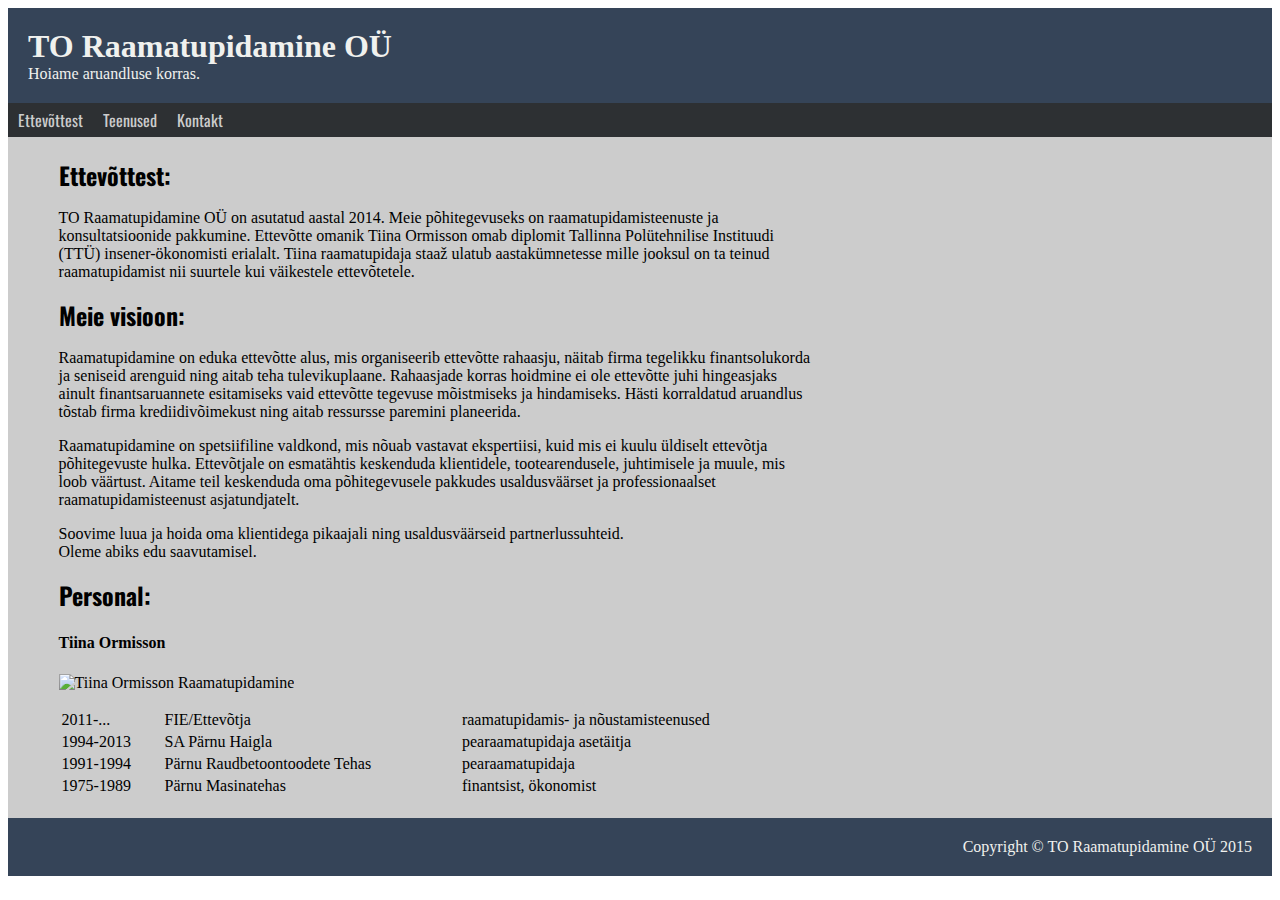
==== commit 19de332b: "Update index.html" ====
--- a/index.html
+++ b/index.html
@@ -6,7 +6,7 @@
     <link rel="stylesheet" type="text/css" media="screen" href="css/main.css">
 	<link href='http://fonts.googleapis.com/css?family=Oswald:400,700,300' rel='stylesheet' type='text/css'>
 	<link href='http://fonts.googleapis.com/css?family=Tinos:400,700' rel='stylesheet' type='text/css'>
-    <title>TO Raamatupidamine OÜ - Ettevõttest</title>
+    <title>TO Raamatupidamine OÜ</title>
 	
 	<script>
 	  (function(i,s,o,g,r,a,m){i['GoogleAnalyticsObject']=r;i[r]=i[r]||function(){
@@ -16,7 +16,6 @@
 
 	  ga('create', 'UA-58100432-1', 'auto');
 	  ga('send', 'pageview');
-
 	</script>
 	
   </head>
@@ -32,8 +31,8 @@
 	</div>
 	<div id="navigation">
 		<ul>
-			<li><a href="index.html">Ettevõttest</a></li>
-			<li><a href="hinnakiri.html">Hinnakiri</a></li>
+			<li><a class="current" href="index.html">Ettevõttest</a></li>
+			<li><a href="teenused.html">Teenused</a></li>
 			<li><a href="kontakt.html">Kontakt</a></li>
 		</ul>
 	</div>
@@ -43,20 +42,21 @@
 			<h2>Ettevõttest:</h2>
 			<p>
 			TO Raamatupidamine OÜ on asutatud aastal 2014. Meie põhitegevuseks on raamatupidamisteenuste ja konsultatsioonide pakkumine.
-			Ettevõtte omanik Tiina Ormisson omab magistrikraadi Tallinna Polütehnilise Instituudi (TTÜ) insener-ökonomisti erialalt. Tiina
+			Ettevõtte omanik Tiina Ormisson omab diplomit Tallinna Polütehnilise Instituudi (TTÜ) insener-ökonomisti erialalt. Tiina
 			raamatupidaja staaž ulatub aastakümnetesse mille jooksul on ta teinud raamatupidamist nii suurtele kui väikestele ettevõtetele.
 			</p>
 			
 			<h2>Meie visioon:</h2>
 			<p>
-			Raamatupidamine on eduka ettevõtte alus, mis organiseerib ettevõtte rahaasju, näitab firma tegelikku finantsolukorda ja seniseid arenguid ning aitab teha tulevikuplaane. Rahaasjade korras hoidmine ei ole ettevõtte juhi hingeasjaks ainult finantsaruannete esitamiseks vaid ettevõtte tegevuse mõistmiseks ja hindamiseks. Hästi korraldatud aruandlus tõstab firma krediidivõimekust ning aitab ressursse paremini planeerida. Oleme abiks edu saavutamisel.
+			Raamatupidamine on eduka ettevõtte alus, mis organiseerib ettevõtte rahaasju, näitab firma tegelikku finantsolukorda ja seniseid arenguid ning aitab teha tulevikuplaane. Rahaasjade korras hoidmine ei ole ettevõtte juhi hingeasjaks ainult finantsaruannete esitamiseks vaid ettevõtte tegevuse mõistmiseks ja hindamiseks. Hästi korraldatud aruandlus tõstab firma krediidivõimekust ning aitab ressursse paremini planeerida.
 			</p>
 			
 			<p>
 			Raamatupidamine on spetsiifiline valdkond, mis nõuab vastavat ekspertiisi, kuid mis ei kuulu üldiselt ettevõtja põhitegevuste hulka. Ettevõtjale on esmatähtis keskenduda klientidele, tootearendusele, juhtimisele ja muule, mis loob väärtust. Aitame teil keskenduda oma põhitegevusele pakkudes usaldusväärset ja professionaalset raamatupidamisteenust asjatundjatelt.
 			</p>
 			<p>
-			Soovime luua ja hoida oma klientidega pikaajali ning usaldusväärseid partnerlussuhteid.
+			Soovime luua ja hoida oma klientidega pikaajali ning usaldusväärseid partnerlussuhteid. <br>
+			Oleme abiks edu saavutamisel.
 			</p>
 			
 			<h2>Personal:</h2>
@@ -94,7 +94,7 @@
 		</div>
 		
 		<div id="footer">
-			Copyright © Toomas Ormisson 2015
+			Copyright © TO Raamatupidamine OÜ 2015
 		</div>
 	</div>
 </div>
